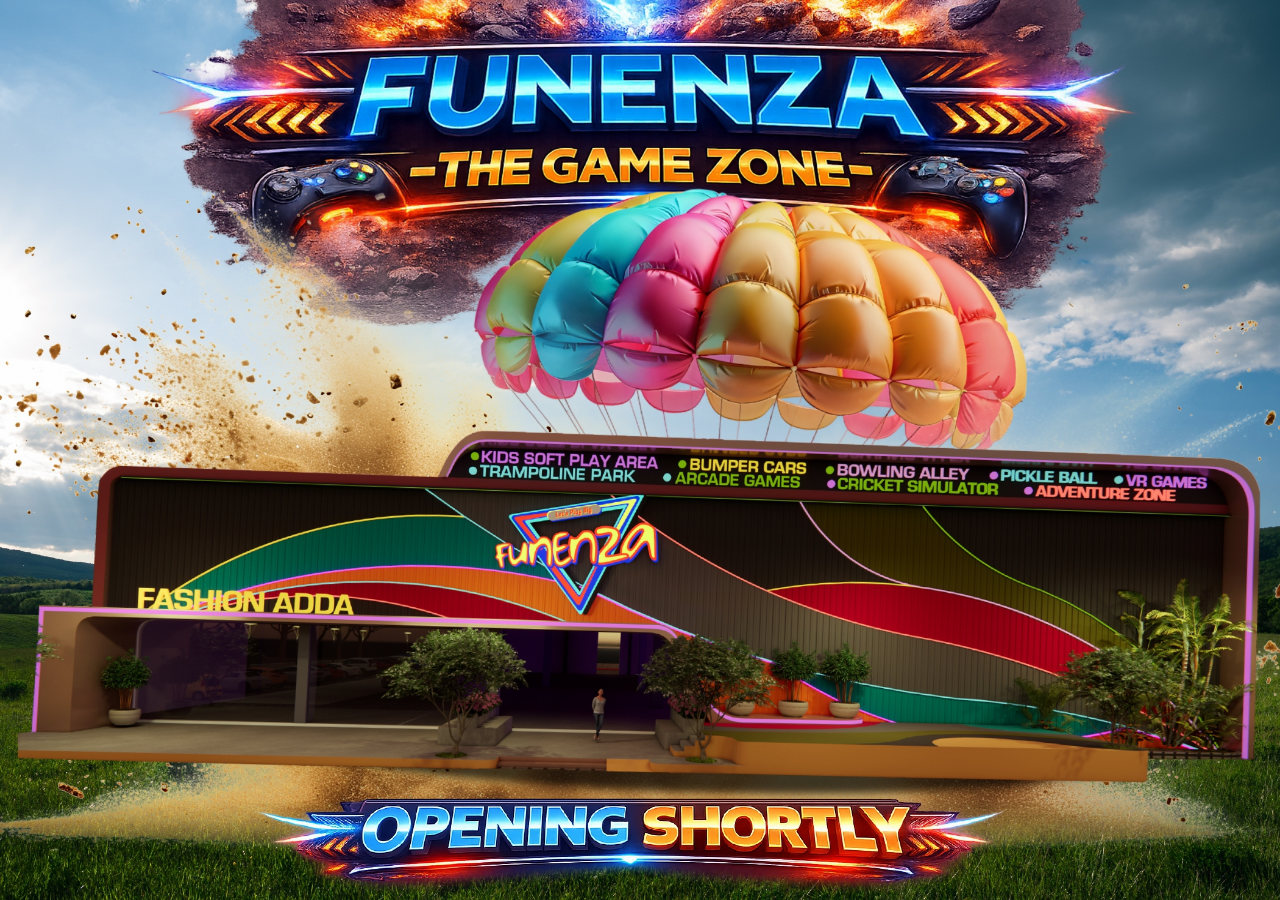
==== index.html @ 0862d9c2 "file name update" ====
<!DOCTYPE html>
<html lang="en">
<head>
    <meta charset="UTF-8">
    <title>Coming Soon</title>
    <meta name="viewport" content="width=device-width, initial-scale=1.0">

    <style>
        html, body {
            margin: 0;
            padding: 0;
            height: 100%;
            overflow: hidden; /* Prevents overflow */
        }

        img {
            width: 100vw;
            height: 100vh;
            object-fit: FILL; /* Keeps it inside and proportional */
            display: block;
        }
    </style>
</head>
<body>

    <img src="COMMING-SOON.jpeg" alt="Coming Soon">

</body>

</html>
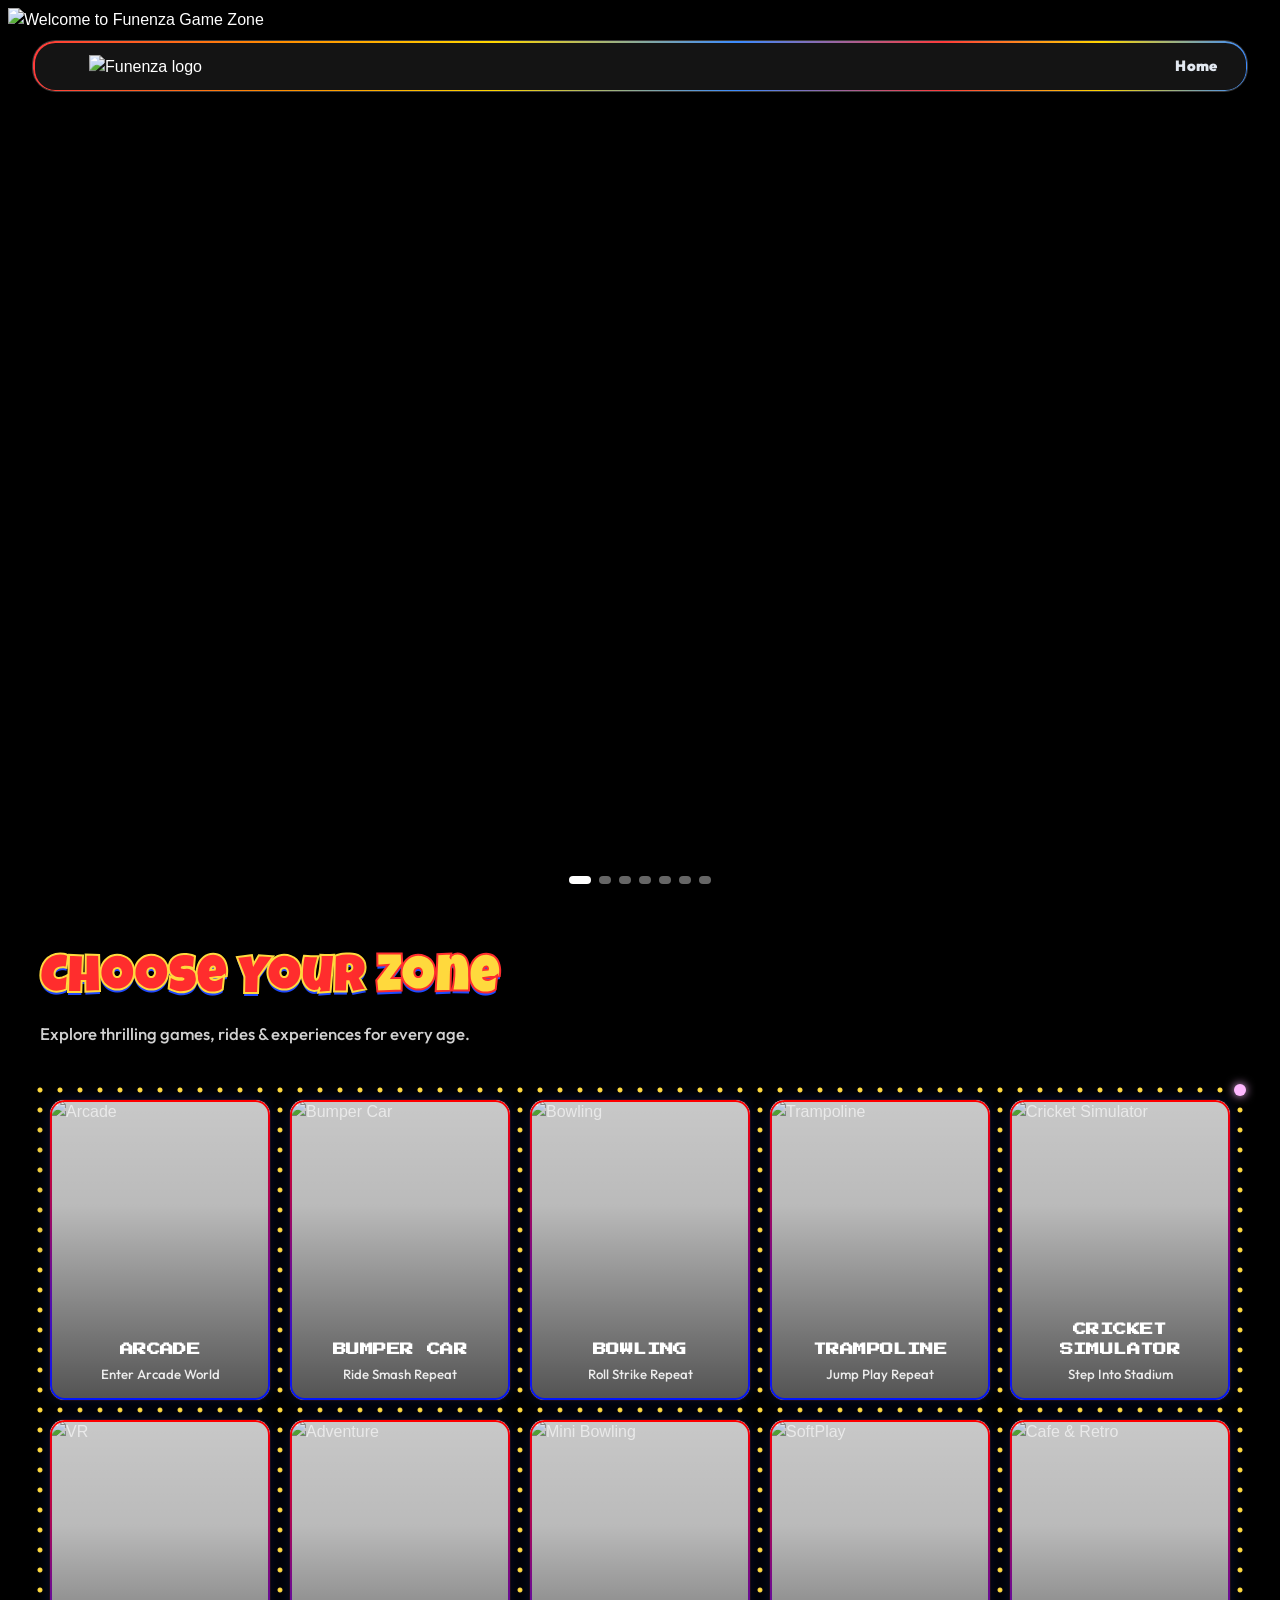
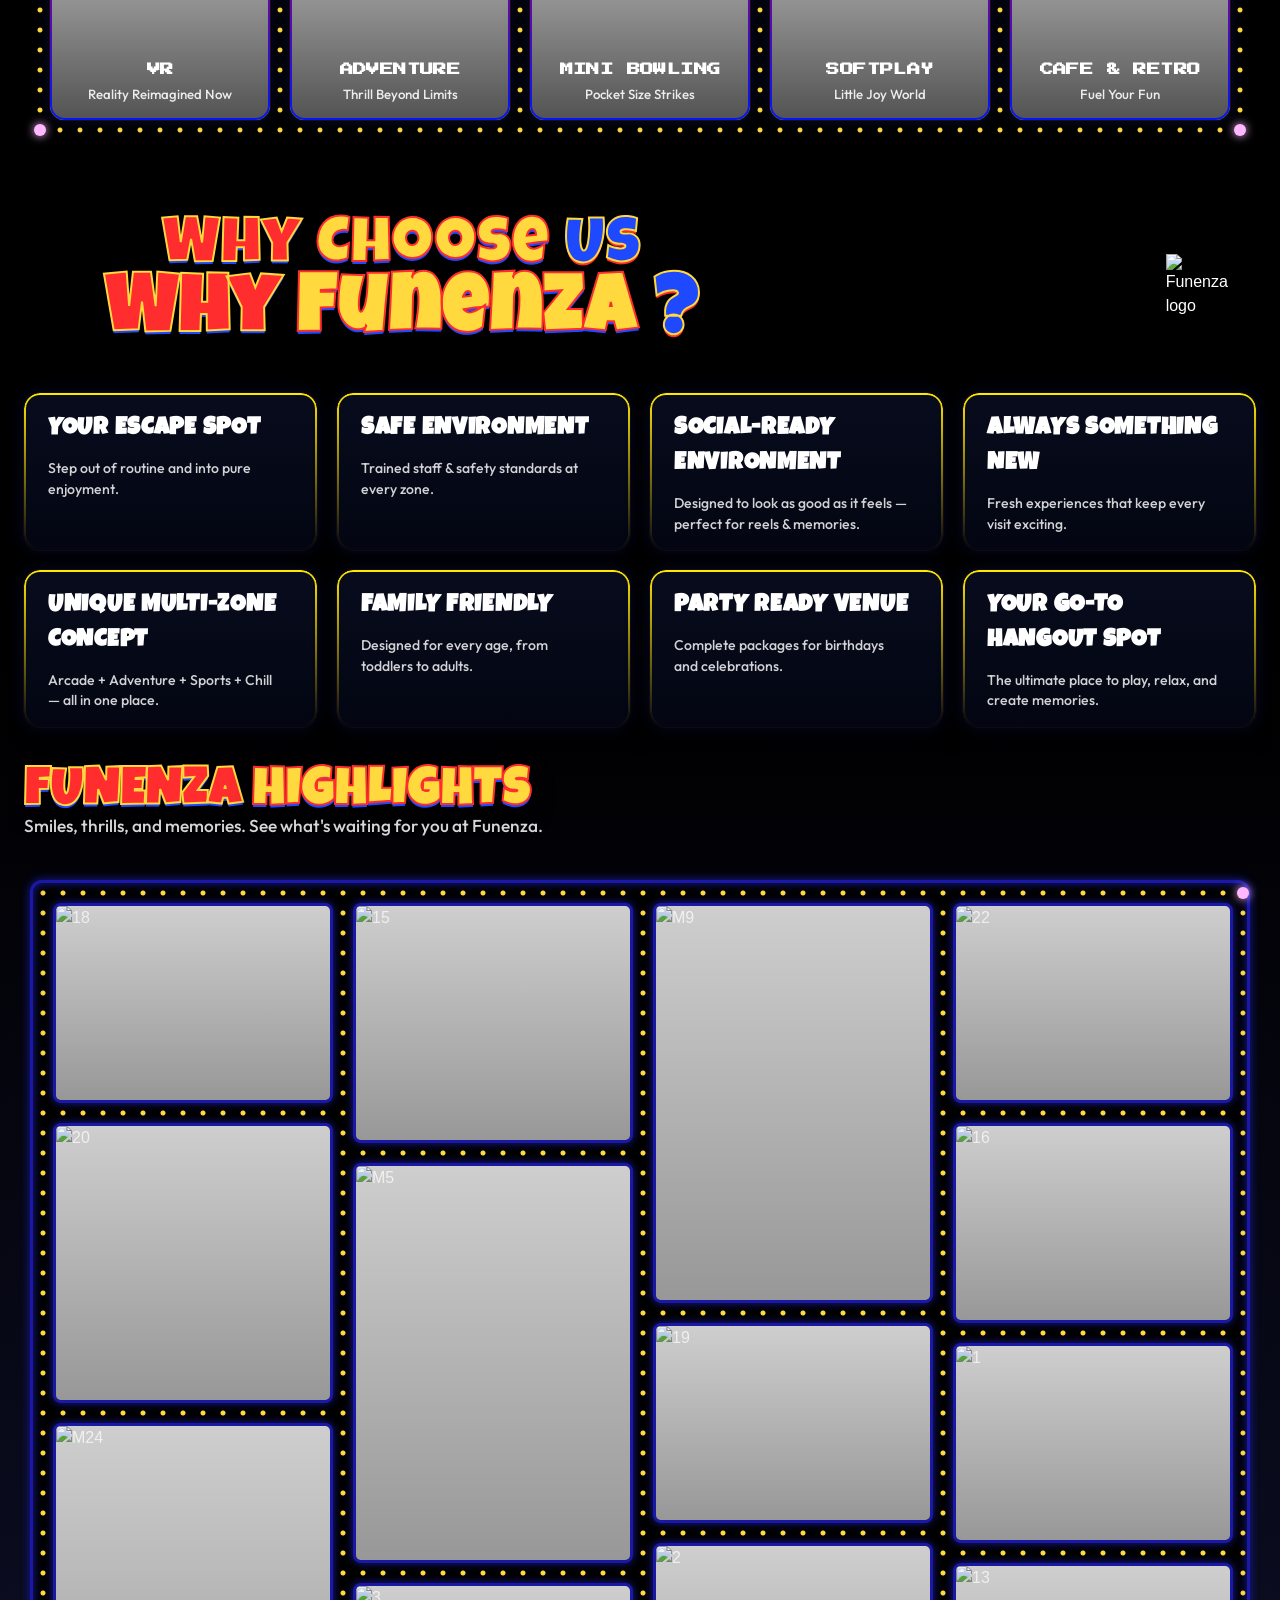
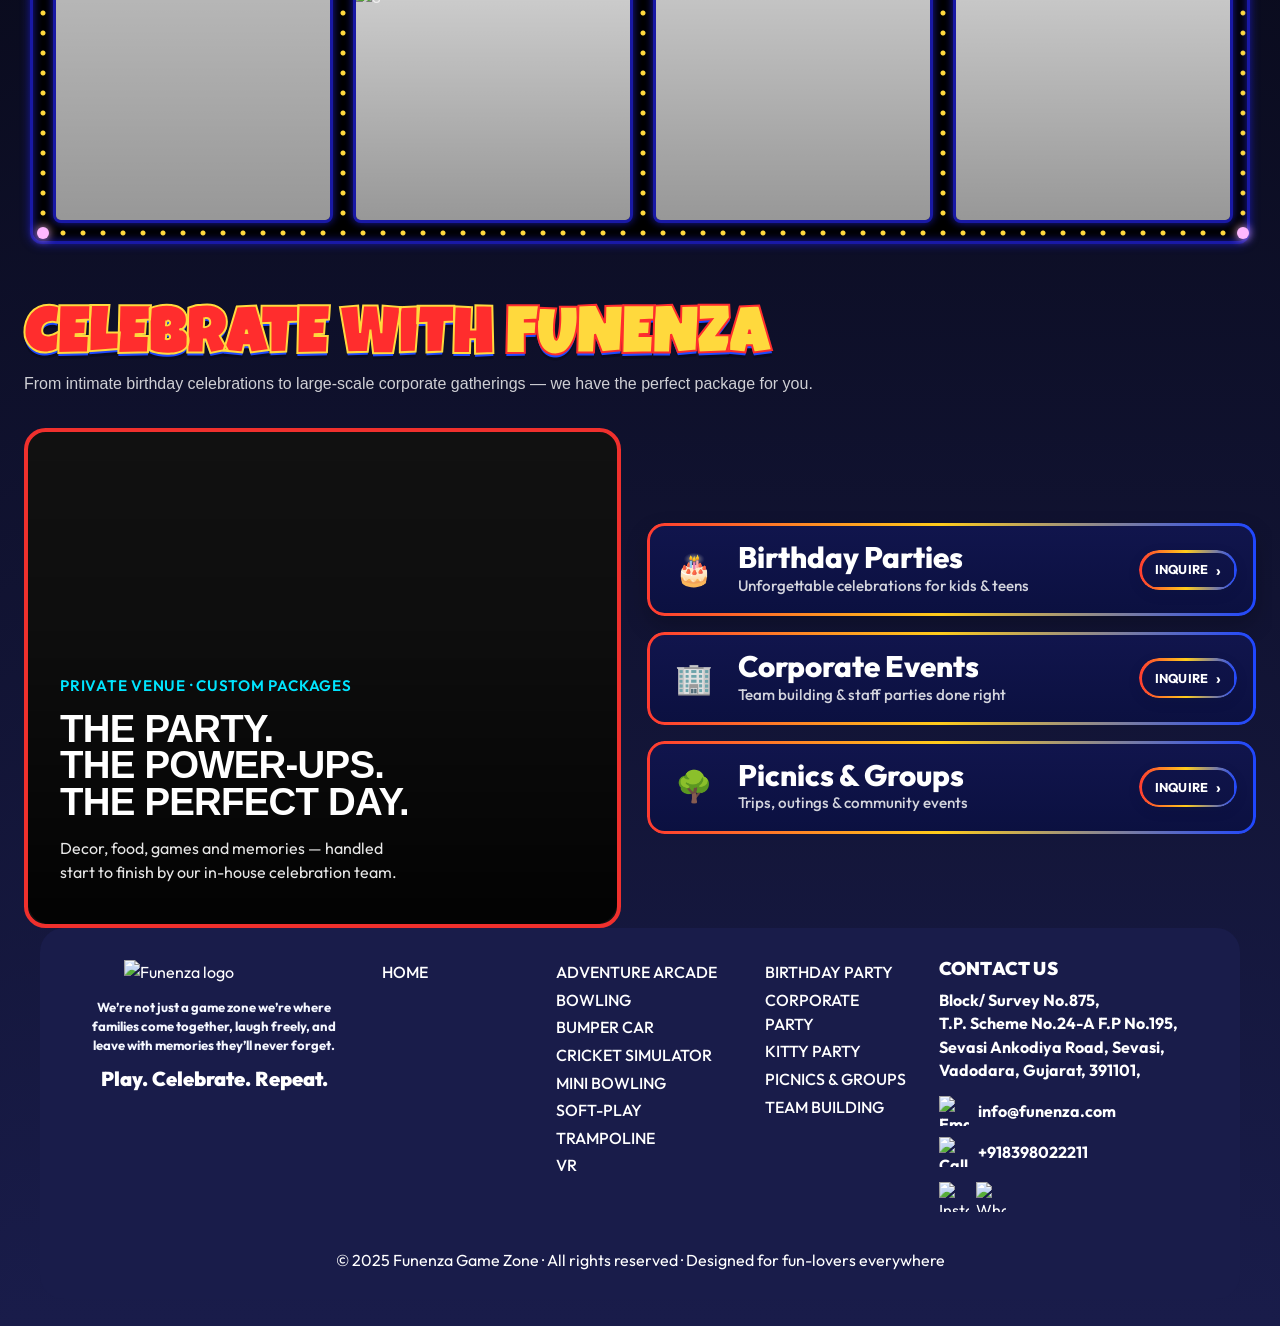
==== commit 8c4fc493: "Add files via upload" ====
--- a/index.html
+++ b/index.html
@@ -1,30 +1,317 @@
-<!DOCTYPE html>
-<html lang="en">
-<head>
-    <meta charset="UTF-8">
-    <title>Coming Soon</title>
-    <meta name="viewport" content="width=device-width, initial-scale=1.0">
-
-    <style>
-        html, body {
-            margin: 0;
-            padding: 0;
-            height: 100%;
-            overflow: hidden; /* Prevents overflow */
-        }
-
-        img {
-            width: 100vw;
-            height: 100vh;
-            object-fit: FILL; /* Keeps it inside and proportional */
-            display: block;
-        }
-    </style>
-</head>
-<body>
-
-    <img src="COMMING-SOON.jpeg" alt="Coming Soon">
-
-</body>
-
-</html>
+<!DOCTYPE html>
+<html lang="en">
+<head>
+  <meta charset="UTF-8" />
+  <meta name="viewport" content="width=device-width, initial-scale=1.0" />
+  <title>Funenza | Home</title>
+  <link rel="preconnect" href="https://fonts.googleapis.com">
+  <link rel="preconnect" href="https://fonts.gstatic.com" crossorigin>
+  <link href="https://fonts.googleapis.com/css2?family=Luckiest+Guy&family=Outfit:wght@400;500;600;700;800;900&family=Press+Start+2P&display=swap" rel="stylesheet">
+  <link rel="stylesheet" href="./css/main.css" />
+  <link rel="stylesheet" href="./css/navbar.css" />
+  <link rel="stylesheet" href="./css/footer.css" />
+  <link rel="stylesheet" href="./css/home/home-hero.css" />
+  <link rel="stylesheet" href="./css/home/home-zones.css" />
+  <link rel="stylesheet" href="./css/home/home-why.css" />
+  <link rel="stylesheet" href="./css/home/home-highlights.css" />
+  <link rel="stylesheet" href="./css/home/home-celebrate.css" />
+  <link rel="stylesheet" href="./css/pacman.css" />
+</head>
+<body class="">
+  
+  <div id="site-navbar"></div>
+  <main id="main-content">
+
+  <!-- =====================
+       SECTION 1: HERO
+       Slider: image / video
+       JS renders from home-hero.json
+  ===================== -->
+  <section class="home-hero" id="home-hero">
+    <div class="home-hero-track" id="hero-track">
+      <div class="hero-slide is-active" data-index="0">
+        <picture>
+          <source media="(max-width: 767px)" srcset="./images/hero/10.webp" />
+          
+          <img 
+            src="./images/hero/15.webp" 
+            alt="Welcome to Funenza Game Zone" 
+            loading="lazy"
+          />
+        </picture>
+      </div>
+    </div>
+    <button class="hero-arrow hero-arrow--prev" id="hero-prev" aria-label="Previous slide"></button>
+    <button class="hero-arrow hero-arrow--next" id="hero-next" aria-label="Next slide"></button>
+    <div class="hero-dots" id="hero-dots"></div>
+  </section>
+
+  <!-- =====================
+       SECTION 2: CHOOSE YOUR ZONE
+       10 zone cards
+       2 rows x 5 columns
+  ===================== -->
+<section class="home-zones" id="home-zones">
+  <div class="container">
+    <div class="section-header scroll-reveal">
+      <h2 class="section-title scroll-reveal">Choose Your <span>Zone</span></h2>
+      <p class="section-desc scroll-reveal">Explore thrilling games, rides &amp; experiences for every age.</p>
+    </div>
+    <div class="zones-grid" id="zones-grid">
+      
+      <article class="zone-card" data-slug="arcade">
+        <div class="zone-card-media">
+          <img src="./images/zones/arcade.webp" alt="Arcade" loading="lazy" />
+        </div>
+        <div class="zone-card-body">
+          <h3 class="zone-card-title">Arcade</h3>
+          <p class="zone-card-subtitle">Enter Arcade World</p>
+        </div>
+      </article>
+
+      <article class="zone-card" data-slug="bumper-car">
+        <div class="zone-card-media">
+          <img src="./images/zones/bumper-car.webp" alt="Bumper Car" />
+        </div>
+        <div class="zone-card-body">
+          <h3 class="zone-card-title">Bumper Car</h3>
+          <p class="zone-card-subtitle">Ride Smash Repeat</p>
+        </div>
+      </article>
+
+      <article class="zone-card" data-slug="bowling">
+        <div class="zone-card-media">
+          <img src="./images/zones/bowling.webp" alt="Bowling" />
+        </div>
+        <div class="zone-card-body">
+          <h3 class="zone-card-title">Bowling</h3>
+          <p class="zone-card-subtitle">Roll Strike Repeat</p>
+        </div>
+      </article>
+
+      <article class="zone-card" data-slug="trampoline">
+        <div class="zone-card-media">
+          <img src="./images/zones/trampoline.webp" alt="Trampoline" />
+        </div>
+        <div class="zone-card-body">
+          <h3 class="zone-card-title">Trampoline</h3>
+          <p class="zone-card-subtitle">Jump Play Repeat</p>
+        </div>
+      </article>
+
+      <article class="zone-card" data-slug="cricket-simulator">
+        <div class="zone-card-media">
+          <img src="./images/zones/cricket-simulator.webp" alt="Cricket Simulator" />
+        </div>
+        <div class="zone-card-body">
+          <h3 class="zone-card-title">Cricket Simulator</h3>
+          <p class="zone-card-subtitle">Step Into Stadium</p>
+        </div>
+      </article>
+
+      <article class="zone-card" data-slug="vr">
+        <div class="zone-card-media">
+          <img src="./images/zones/vr.webp" alt="VR" />
+        </div>
+        <div class="zone-card-body">
+          <h3 class="zone-card-title">VR</h3>
+          <p class="zone-card-subtitle">Reality Reimagined Now</p>
+        </div>
+      </article>
+
+      <article class="zone-card" data-slug="adventure">
+        <div class="zone-card-media">
+          <img src="./images/zones/adventure.webp" alt="Adventure" />
+        </div>
+        <div class="zone-card-body">
+          <h3 class="zone-card-title">Adventure</h3>
+          <p class="zone-card-subtitle">Thrill Beyond Limits</p>
+        </div>
+      </article>
+
+      <article class="zone-card" data-slug="mini-bowling">
+        <div class="zone-card-media">
+          <img src="./images/zones/mini-bowling.webp" alt="Mini Bowling" />
+        </div>
+        <div class="zone-card-body">
+          <h3 class="zone-card-title">Mini Bowling</h3>
+          <p class="zone-card-subtitle">Pocket Size Strikes</p>
+        </div>
+      </article>
+
+      <article class="zone-card" data-slug="soft-play">
+        <div class="zone-card-media">
+          <img src="./images/zones/soft-play.webp" alt="SoftPlay" />
+        </div>
+        <div class="zone-card-body">
+          <h3 class="zone-card-title">SoftPlay</h3>
+          <p class="zone-card-subtitle">Little Joy World</p>
+        </div>
+      </article>
+
+      <article class="zone-card" data-slug="cafe-retro">
+        <div class="zone-card-media">
+          <img src="./images/zones/cafe-retro.webp" alt="Cafe & Retro" />
+        </div>
+        <div class="zone-card-body">
+          <h3 class="zone-card-title">Cafe & Retro</h3>
+          <p class="zone-card-subtitle">Fuel Your Fun</p>
+        </div>
+      </article>
+
+    </div>
+  </div>
+</section>
+  <!-- =====================
+       SECTION 3: WHY FUNENZA
+       Top row:
+       - Left: section text
+       - Right: Funenza logo image
+       Bottom:
+       - 8 text feature cards
+     ===================== -->
+  <section class="home-why" id="home-why">
+    <div class="container">
+
+      <!-- Section header: text block + logo -->
+      <div class="section-header">
+        
+        <!-- Left: small kicker + main heading -->
+      <div class="why-header-text">
+        <p class="section-kicker">
+          <span class="text-style-red">Why</span>
+          <span class="text-style-yellow">Choose</span>
+          <span class="text-style-blue">Us</span>
+        </p>
+
+        <h2 class="section-title">
+          <span class="text-style-red">Why</span>
+          <span class="text-style-yellow">Funenza</span>
+          <span class="text-style-blue">?</span>
+        </h2>
+      </div>
+
+        <!-- Right: section logo image -->
+        <div class="why-header-logo">
+          <img src="./images/logo.png" alt="Funenza logo" />
+        </div>
+      </div>
+
+      <!-- Feature card grid: 2 rows x 4 columns -->
+      <div class="why-grid">
+
+        <!-- Card 1 -->
+        <article class="why-card">
+          <h3 class="why-card-title">Your Escape Spot</h3>
+          <p class="why-card-text">Step out of routine and into pure enjoyment.</p>
+        </article>
+
+        <!-- Card 2 -->
+        <article class="why-card">
+          <h3 class="why-card-title">Safe Environment</h3>
+          <p class="why-card-text">Trained staff &amp; safety standards at every zone.</p>
+        </article>
+
+        <!-- Card 3 -->
+        <article class="why-card">
+          <h3 class="why-card-title">Social-Ready Environment</h3>
+          <p class="why-card-text">Designed to look as good as it feels — perfect for reels &amp; memories.</p>
+        </article>
+
+        <!-- Card 4 -->
+        <article class="why-card">
+          <h3 class="why-card-title">Always Something New</h3>
+          <p class="why-card-text">Fresh experiences that keep every visit exciting.</p>
+        </article>
+
+        <!-- Card 5 -->
+        <article class="why-card">
+          <h3 class="why-card-title">Unique Multi-Zone Concept</h3>
+          <p class="why-card-text">Arcade + Adventure + Sports + Chill — all in one place.</p>
+        </article>
+
+        <!-- Card 6 -->
+        <article class="why-card">
+          <h3 class="why-card-title">Family Friendly</h3>
+          <p class="why-card-text">Designed for every age, from toddlers to adults.</p>
+        </article>
+
+        <!-- Card 7 -->
+        <article class="why-card">
+          <h3 class="why-card-title">Party Ready Venue</h3>
+          <p class="why-card-text">Complete packages for birthdays and celebrations.</p>
+        </article>
+
+        <!-- Card 8 -->
+        <article class="why-card">
+          <h3 class="why-card-title">Your Go-To Hangout Spot</h3>
+          <p class="why-card-text">The ultimate place to play, relax, and create memories.</p>
+        </article>
+
+      </div>
+    </div>
+  </section>
+  <!-- =====================
+       SECTION 4: FUNENZA HIGHLIGHTS
+       11 photo blocks
+       Masonry / Bento grid
+  ===================== -->
+   <section class="home-highlights" id="home-highlights">
+    <div class="container">
+
+      <!-- Section heading -->
+      <div class="section-header">
+        <h2 class="section-title">  
+          FUNENZA <span>HIGHLIGHTS</span>
+        </h2>
+        <p class="section-desc">
+          Smiles, thrills, and memories. See what's waiting for you at Funenza.
+        </p>
+      </div>
+      <div class="highlights-grid" id="highlights-grid">
+        <!-- 11 photo blocks go here -->
+      </div>
+      </div>
+      </section>
+
+    <!-- =====================
+    SECTION 5: CELEBRATE WITH FUNENZA
+    HTML keeps only heading + desc
+    Cards and forms will be injected by JS
+    ===================== -->
+    <section class="home-celebrate" id="home-celebrate">
+    <div class="container">
+      <div class="celebrate-shell">
+        <div class="celebrate-intro">
+          <div class="section-header">
+            <h2 class="section-title celebrate-title">
+              CELEBRATE WITH <span>FUNENZA</span>
+            </h2>
+            <p class="section-desc">
+              From intimate birthday celebrations to large-scale corporate gatherings — we have the perfect package for you.
+            </p>
+          </div>
+        </div>
+
+        <div class="celebrate-main">
+          <div id="celebrate-feature-card"></div>
+          <div id="celebrate-inquiry-list"></div>
+        </div>
+
+        <div id="celebrate-form-mount"></div>
+      </div>
+    </div>
+    </section>
+
+    <div id="pacman-layer">
+      <canvas id="pacman-canvas"></canvas>
+      </div>
+      </main>
+      <div id="site-footer"></div>
+      <div id="site-popup"></div>
+      <script src="./js/navbar.js" type="module"></script>
+      <script src="./js/main.js"></script>
+      <script src="./js/popup.js" defer></script>
+      <script src="./js/home/home.js" type="module"></script>
+    </body>
+</html>
--- a/css/main.css
+++ b/css/main.css
@@ -0,0 +1,158 @@
+/* =========================
+   FUNENZA MAIN CSS
+   Global reset + base styles
+========================= */
+/* { outline: 1px solid red !important; }
+*/
+:root {
+  --bg-main: linear-gradient(180deg, #000000 50%, #191C4A 100%);
+  --bg-surface: #0d143f;
+  --text-main: #ffffff;
+  --text-soft: rgba(255, 255, 255, 0.8);
+  --text-faint: rgba(255, 255, 255, 0.64);
+  --line-soft: rgba(255, 255, 255, 0.08);
+
+  --accent-cyan: #00e5ff;
+  --button-base: #e2e8f0;
+  --button-text: #0f172a;
+
+  --radius-sm: 0.75rem;
+  --radius-md: 1rem;
+  --radius-lg: 1.5rem;
+
+  --container-width: 1280px;
+  --container-pad: 1rem;
+
+  --shadow-soft: 0 10px 30px rgba(0, 0, 0, 0.18);
+}
+
+/* =========================
+   RESET
+========================= */
+
+*,
+*::before,
+*::after {
+  box-sizing: border-box;
+}
+
+html,
+body {
+  background: var(--bg-main);
+  color: var(--text-main);
+  font-family: Arial, Helvetica, sans-serif;
+  line-height: 1.5;
+  overflow-x: hidden;
+  min-height: 100vh;
+  display: flex;
+  flex-direction: column;
+}
+
+html {
+  scroll-behavior: smooth;
+}
+
+body {
+  background: var(--bg-main);
+  color: var(--text-main);
+  font-family: Arial, Helvetica, sans-serif;
+  line-height: 1.5;
+  overflow-x: hidden;
+}
+
+/* =========================
+   BASE ELEMENTS
+========================= */
+
+img,
+picture,
+video,
+canvas,
+svg {
+  display: block;
+  max-width: 100%;
+}
+
+a {
+  color: inherit;
+}
+
+button,
+input,
+textarea,
+select {
+  font: inherit;
+}
+
+button {
+  cursor: pointer;
+  border: none;
+}
+
+
+/* =========================
+   TYPOGRAPHY
+========================= */
+
+h1,
+h2,
+h3,
+h4,
+h5,
+h6,
+p {
+  margin: 0;
+}
+
+h1 {
+  font-size: clamp(2rem, 4vw, 4rem);
+  line-height: 1.05;
+}
+
+p {
+  color: var(--text-soft);
+}
+
+/* =========================
+   GLOBAL BUTTON STYLE
+========================= */
+
+button,
+.button,
+.btn {
+  background: var(--button-base);
+  color: var(--button-text);
+  border: 1px solid #cbd5e1;
+  border-radius: 0.75rem;
+  box-shadow: 0 4px 14px rgba(15, 23, 42, 0.08);
+  transition:
+    background 0.25s ease,
+    color 0.25s ease,
+    border-color 0.25s ease,
+    box-shadow 0.25s ease,
+    transform 0.25s ease;
+}
+
+button:hover,
+.button:hover,
+.btn:hover,
+button:focus-visible,
+.button:focus-visible,
+.btn:focus-visible {
+  background: var(--accent-cyan);
+  color: #001018;
+  border-color: var(--accent-cyan);
+  box-shadow:
+    0 0 14px rgba(0, 229, 255, 0.35),
+    0 8px 18px rgba(0, 0, 0, 0.18);
+  transform: translateY(-1px);
+}
+
+/* =========================
+   ACCESSIBILITY
+========================= */
+
+:focus-visible {
+  outline: 2px solid var(--accent-cyan);
+  outline-offset: 3px;
+}
--- a/css/navbar.css
+++ b/css/navbar.css
@@ -0,0 +1,471 @@
+/* =========================================================
+   NAVBAR CSS
+   Structure:
+   1. Base / Shared
+   2. Desktop Default
+   3. Tablet Overrides
+   4. Mobile Overrides
+
+   Developer note:
+   - Keep shared component styles in Base
+   - Keep desktop as the default visual system
+   - Use tablet/mobile only for overrides
+   - When editing a component, first check Base,
+     then check the specific breakpoint override
+   ========================================================= */
+
+
+/* =========================================================
+   1. BASE / SHARED
+   These styles are reused across all viewport sizes.
+   Update here first if the change should affect every device.
+   ========================================================= */
+
+.navbar-links li:has(a[data-status="draft"]),
+.mobile-nav-links li:has(a[data-status="draft"]) {
+  display: none;
+}
+
+/* Main header wrapper */
+.site-header {
+  position: fixed;
+  top: 2.5rem;
+  left: 50%;
+  z-index: 1000;
+  width: min(95%, 1550px);
+  transform: translateX(-50%);
+  transition:
+    transform 0.32s cubic-bezier(0.16, 1, 0.3, 1),
+    opacity 0.24s ease,
+    top 0.24s ease;
+  will-change: transform, opacity;
+}
+
+/* Header visible state */
+.site-header.is-floating {
+  opacity: 1;
+  transform: translateX(-50%) translateY(0);
+}
+
+/* Header hidden while scrolling down */
+.site-header.is-hidden-on-scroll {
+  opacity: 0;
+  transform: translateX(-50%) translateY(-140%);
+  pointer-events: none;
+}
+
+/* Stronger glass effect after page scroll */
+.site-header.is-scrolled .navbar-shell {
+  box-shadow:
+    0 14px 40px rgba(0, 0, 0, 0.3),
+    inset 0 1px 0 rgba(255, 255, 255, 0.12);
+}
+
+/* Main navbar container */
+.navbar-shell {
+  position: relative;
+  min-height: 52px;
+  display: flex;
+  align-items: center;
+  justify-content: flex-end;
+  gap: 1rem;
+  padding: 0.35rem 1rem 0.35rem 8rem;
+  border: 1px solid rgba(255, 255, 255, 0.16);
+  border-radius: 24px;
+  background: rgba(255, 255, 255, 0.08);
+  box-shadow:
+    0 8px 32px rgba(0, 0, 0, 0.22),
+    inset 0 1px 0 rgba(255, 255, 255, 0.1);
+  backdrop-filter: blur(18px) saturate(150%);
+  -webkit-backdrop-filter: blur(18px) saturate(150%);
+  overflow: visible;
+}
+/* Gradient outline border */
+.navbar-shell::before {
+  content: "";
+  position: absolute;
+  inset: 0;
+  padding: 1.5px;
+  border-radius: 22px;
+  background: linear-gradient(
+    90deg,
+    #ff3b3b 0%,
+    #ff8c00 20%,
+    #ffd700 38%,
+    #3b8bff 58%,
+    #ff3b3b 75%,
+    #ffd700 88%,
+    #3b8bff 100%
+  );
+  -webkit-mask:
+    linear-gradient(#fff 0 0) content-box,
+    linear-gradient(#fff 0 0);
+  -webkit-mask-composite: xor;
+  mask-composite: exclude;
+  pointer-events: none;
+}
+
+/* Shared logo link behavior */
+.navbar-logo-link,
+.mobile-logo-link {
+  display: inline-flex;
+  align-items: center;
+  text-decoration: none;
+}
+
+/* Desktop logo positioning */
+.navbar-logo-link {
+  position: absolute;
+  top: 55%;
+  left: 3.5rem;
+  z-index: 5;
+  transform: translateY(-58%);
+}
+
+/* Shared logo image */
+.navbar-logo,
+.mobile-logo {
+  height: auto;
+  display: block;
+}
+
+/* Desktop logo size */
+.navbar-logo {
+  width: 140px;
+  transition: transform 0.3s ease, filter 0.3s ease;
+}
+
+/* Mobile logo size */
+.mobile-logo {
+  width: 110px;
+}
+
+/* Logo hover effect */
+.navbar-logo-link:hover .navbar-logo,
+.navbar-logo-link:focus-visible .navbar-logo {
+  transform: scale(1.04);
+}
+
+/* Desktop nav container hidden by default, enabled in desktop section */
+.navbar-desktop {
+  display: none;
+  margin-left: auto;
+}
+
+/* Shared nav list reset */
+.navbar-links,
+.mobile-nav-links {
+  list-style: none;
+  margin: 0;
+  padding: 0;
+}
+
+/* Desktop nav list */
+.navbar-links {
+  display: flex;
+  align-items: center;
+  gap: 1.25rem;
+}
+
+/* Desktop nav links */
+.navbar-links a {
+  position: relative;
+  display: inline-block;
+  padding: 0.3rem 0.35rem;
+  color: #e2e8f0;
+  font-family: "Outfit", sans-serif;
+  font-size: 0.92rem;
+  font-weight: 900;
+  letter-spacing: 0.02em;
+  text-decoration: none;
+  white-space: nowrap;
+  transition: transform 0.25s ease, color 0.25s ease;
+}
+
+/* Desktop underline animation */
+.navbar-links a::after {
+  display: none;
+}
+
+/* Desktop link hover */
+.navbar-links a:hover,
+.navbar-links a:focus-visible {
+  color: #00e5ff;
+  transform: scale(1.08);
+}
+
+/* Hamburger button */
+.navbar-toggle {
+  display: inline-flex;
+  width: 42px;
+  height: 42px;
+  flex-direction: column;
+  align-items: center;
+  justify-content: center;
+  gap: 6px;
+  border: 1px solid rgba(226, 232, 240, 0.55);
+  border-radius: 0.75rem;
+  background: rgba(226, 232, 240, 0.08);
+  box-shadow:
+    0 0 8px rgba(226, 232, 240, 0.18),
+    inset 0 0 8px rgba(226, 232, 240, 0.08);
+  cursor: pointer;
+  transition:
+    transform 0.25s ease,
+    box-shadow 0.25s ease,
+    background 0.25s ease,
+    border-color 0.25s ease;
+}
+
+/* Hamburger lines */
+.navbar-toggle span {
+  display: block;
+  height: 2px;
+  border-radius: 999px;
+  background: #e2e8f0;
+  box-shadow: 0 0 6px rgba(226, 232, 240, 0.35);
+}
+
+.navbar-toggle span:nth-child(1),
+.navbar-toggle span:nth-child(3) {
+  width: 22px;
+}
+
+.navbar-toggle span:nth-child(2) {
+  width: 16px;
+}
+
+/* Hamburger hover */
+.navbar-toggle:hover,
+.navbar-toggle:focus-visible {
+  background: rgba(0, 229, 255, 0.14);
+  border-color: rgba(0, 229, 255, 0.55);
+  box-shadow:
+    0 0 14px rgba(0, 229, 255, 0.55),
+    inset 0 0 10px rgba(0, 229, 255, 0.22);
+  transform: translateY(-1px);
+}
+
+/* Mobile nav list layout */
+.mobile-nav-links {
+  display: flex;
+  flex-direction: column;
+  gap: 0.8rem;
+}
+
+/* Mobile nav links */
+.mobile-nav-links a {
+  display: flex;
+  align-items: center;
+  padding: 0.95rem 1rem;
+  border: 1px solid rgba(255, 255, 255, 0.07);
+  border-radius: 0.9rem;
+  background: rgba(255, 255, 255, 0.03);
+  color: rgba(255, 255, 255, 0.88);
+  font-size: 0.95rem;
+  font-weight: 900;
+  text-decoration: none;
+}
+
+/* Mobile backdrop */
+.mobile-backdrop {
+  position: fixed;
+  top: 0;
+  left: 0;
+  right: 0;
+  bottom: 0;
+  background: rgba(0, 0, 0, 0.5);
+  z-index: 999;
+  opacity: 0;
+  pointer-events: none;
+  transition: opacity 0.3s ease;
+}
+
+.mobile-backdrop:not([hidden]) {
+  opacity: 1;
+  pointer-events: auto;
+}
+
+/* Mobile drawer menu */
+.mobile-drawer {
+  position: fixed;
+  top: 0;
+  right: 0;
+  bottom: 0;
+  width: 80%;
+  max-width: 300px;
+  z-index: 1001;
+  background: linear-gradient(135deg, rgba(20, 20, 30, 0.95) 0%, rgba(40, 40, 60, 0.95) 100%);
+  border-left: 1px solid rgba(255, 255, 255, 0.1);
+  backdrop-filter: blur(10px);
+  -webkit-backdrop-filter: blur(10px);
+  transform: translateX(100%);
+  transition: transform 0.3s ease;
+  overflow-y: auto;
+  padding: 1rem 0;
+}
+
+.mobile-drawer.is-open {
+  transform: translateX(0);
+}
+
+/* Mobile drawer hidden state */
+.mobile-drawer[hidden] {
+  display: none;
+}
+
+/* Mobile close button */
+.mobile-close {
+  position: absolute;
+  top: 1rem;
+  right: 1rem;
+  width: 36px;
+  height: 36px;
+  border: none;
+  background: rgba(226, 232, 240, 0.1);
+  color: rgba(226, 232, 240, 0.9);
+  font-size: 1.8rem;
+  cursor: pointer;
+  border-radius: 0.5rem;
+  display: flex;
+  align-items: center;
+  justify-content: center;
+  transition: background 0.25s ease, color 0.25s ease;
+  z-index: 10;
+  line-height: 1;
+}
+
+.mobile-close:hover,
+.mobile-close:focus-visible {
+  background: rgba(0, 229, 255, 0.2);
+  color: #00e5ff;
+}
+
+/* =========================================================
+   2. DESKTOP DEFAULT
+   Desktop-first visual behavior starts here.
+   Large screens get full navigation and hide drawer controls.
+   ========================================================= */
+
+@media (min-width: 992px) {
+  .navbar-desktop {
+    display: block;
+  }
+
+  .navbar-toggle {
+    display: none;
+  }
+
+  .navbar-logo {
+    width: 140px;
+  }
+
+  .navbar-shell {
+    padding-inline: 1.5rem;
+  }
+}
+
+
+/* =========================================================
+   3. TABLET
+   Use this zone for medium-width adjustments only.
+   Keep tablet close to desktop unless layout starts breaking.
+   Recommended range: 768px to 991.98px
+   ========================================================= */
+
+@media (min-width: 768px) and (max-width: 991.98px) {
+  .site-header {
+    top: 1.5rem;
+    width: min(94%, 900px);
+  }
+
+  .navbar-shell {
+    min-height: 52px;
+    padding: 0.4rem 1rem 0.4rem 9rem;
+  }
+
+  .navbar-logo-link {
+    left: 2rem;
+  }
+
+  .navbar-logo {
+    width: 120px;
+  }
+
+}
+
+
+/* =========================================================
+   4. MOBILE
+   Keep only essential controls visible.
+   Prioritize touch spacing and clean drawer behavior.
+   Recommended range: below 768px
+   ========================================================= */
+
+@media (max-width: 767.98px) {
+  .site-header {
+    top: 1rem;
+    width: calc(100% - 1rem);
+  }
+
+  .navbar-shell {
+    min-height: 42px;
+    padding: 0.3rem 0.8rem 0.3rem 5.8rem;
+    border: none; 
+    background:none;
+    box-shadow: none; 
+  }
+
+  .navbar-shell::before {
+    display: none;
+  }
+  .navbar-logo-link {
+    left: 1rem;
+    top: 50%;
+    transform: translateY(-50%);
+  }
+  
+  .mobile-drawer[hidden] {
+    display: none;
+  }
+
+  .mobile-drawer:not([hidden]) {
+    display: block;
+  }
+  
+  .navbar-logo {
+    width: 84px;
+  }
+
+  .navbar-toggle {
+    width: 36px;
+    height: 36px;
+    gap: 5px;
+    border-radius: 0.65rem;
+  }
+
+  .navbar-toggle span:nth-child(1),
+  .navbar-toggle span:nth-child(3) {
+    width: 18px;
+    height: 2px;
+  }
+
+  .navbar-toggle span:nth-child(2) {
+    width: 13px;
+    height: 2px;
+  }
+
+  .mobile-nav-links {
+    padding: 1rem;
+    padding-top: 3.5rem;
+  }
+
+  .mobile-nav-links a {
+    padding: 0.9rem 0.9rem;
+    font-size: 0.92rem;
+  }
+
+  .mobile-logo {
+    width: 96px;
+  }
+}
--- a/css/footer.css
+++ b/css/footer.css
@@ -0,0 +1,223 @@
+/* =========================================================
+   FOOTER
+   Global footer for all pages
+   ========================================================= */
+
+.site-footer {
+  padding: 0rem 2rem 1.2rem;
+  background: transparent;
+  color: #ffffff;
+  font-family: "Outfit", sans-serif;
+  margin-top: auto;
+}
+
+.footer-frame {
+  width: min(100%, 1550px);
+  margin: 0 auto;
+  padding: 2rem 2.75rem 1.8rem;
+  background: #191C4A ;
+  border: none;
+  box-shadow: none;
+  border-radius: 1.5rem;
+}
+
+.footer-grid {
+  display: grid;
+  grid-template-columns: 1.5fr 0.8fr 1fr 0.8fr 1.45fr;
+  gap: 2rem;
+  align-items: start;
+}
+
+.footer-links  li[data-status="draft"] {
+  display: none;
+}
+
+.footer-brand,
+.footer-links,
+.footer-contact {
+  background: transparent;
+  box-shadow: none;
+  border-radius: 0;
+  padding: 0;
+}
+
+.footer-brand {
+  max-width: 260px;
+  text-align: left;
+}
+
+.footer-logo-link {
+  display: block;
+  align-items: center;
+  text-decoration: none;
+  margin-bottom: 0.85rem;
+}
+
+.footer-logo {
+  width: 180px;
+  max-width: 100%;
+  height: auto;
+  display: block;
+  margin-left: auto;  /* Centers the block element */
+  margin-right: auto; /* Centers the block element */
+}
+
+.footer-brand-text {
+  margin: 0 0 0.75rem;
+  color: #f4f7ff;
+  font-size: 0.82rem;
+  font-weight: 700;
+  line-height: 1.45;
+  text-align: center;
+}
+
+.footer-brand-tagline {
+  margin: 0;
+  color: #ffffff;
+  gap:.25rem;
+  font-size: 1.25rem;
+  font-weight: 900;
+  line-height: 1.2;
+  text-align: center;
+}
+
+.footer-links ul {
+  margin: 0;
+  padding: 0;
+  list-style: none;
+}
+
+.footer-links li + li {
+  margin-top: 0.22rem;
+}
+
+.footer-links a {
+  color: #ffffff;
+  font-size: 1rem;
+  font-weight: 500;
+  line-height: 1.18;
+  text-decoration: none;
+  text-transform: uppercase;
+  transition: color 0.2s ease, transform 0.2s ease;
+}
+
+.footer-links a:hover,
+.footer-links a:focus-visible {
+  color: #00e5ff;
+  transform: scale(1.04);
+}
+
+.footer-contact {
+  max-width: 300px;
+  text-align: left;
+
+}
+
+.footer-contact h2 {
+  margin: 0 0 0.65rem;
+  color: #ffffff;
+  font-size: 1.15rem;
+  font-weight: 900;
+  line-height: 1;
+  letter-spacing: 0.01em;
+}
+
+.footer-contact address {
+  margin: 0 0 0.85rem;
+  color: #ffffff;
+  font-style: normal;
+  font-size: 1rem;
+  font-weight: 700;
+  line-height: 1.45;
+}
+
+.footer-contact-link {
+  display: inline-flex;
+  align-items: center;
+  gap: 0.55rem;
+  margin-bottom: 0.7rem;
+  color: #ffffff;
+  text-decoration: none;
+  font-size: 1rem;
+  font-weight: 700;
+  transition: color 0.2s ease, transform 0.2s ease;
+}
+
+.footer-contact-link:hover,
+.footer-contact-link:focus-visible {
+  color: #00e5ff;
+  transform: translateX(2px);
+}
+
+.footer-contact-link img {
+  width: 30px;
+  height: 30px;
+  object-fit: contain;
+  display: block;
+}
+
+.footer-socials {
+  display: flex;
+  align-items: center;
+  gap: 0.45rem;
+  margin-top: 0.25rem;
+  flex-wrap: wrap;
+}
+
+.footer-socials a {
+  display: inline-flex;
+  align-items: center;
+  justify-content: center;
+  text-decoration: none;
+  transition: transform 0.2s ease;
+}
+
+.footer-socials a[data-status="draft"] {
+  display: none;
+}
+.footer-socials img {
+  width: 30px;
+  height: 30px;
+  gap: 1rem;
+  object-fit: contain;
+  display: block;
+}
+
+.footer-bottom {
+  margin-top: 2.4rem;
+  text-align: center;
+}
+
+.footer-bottom p {
+  margin: 0;
+  color: #ffffff;
+  font-size: 1rem;
+  font-weight: 400;
+  line-height: 1.25;
+}
+
+@media (max-width: 1200px) {
+  .footer-grid {
+    grid-template-columns: 1.2fr 0.9fr 1fr;
+  }
+  .footer-contact {
+    grid-column: 1 / -1;
+    max-width: 100%;
+  }
+}
+
+@media (max-width: 820px) {
+  .site-footer {
+    padding: 2rem 1rem 1rem;
+  }
+  .footer-frame {
+    padding: 2rem 1.2rem 1.4rem;
+  }
+  .footer-grid {
+    grid-template-columns: 1fr;
+    gap: 1.1rem;
+  }
+  .footer-logo {
+    width: 150px;
+  }
+}
--- a/css/home/home-hero.css
+++ b/css/home/home-hero.css
@@ -0,0 +1,196 @@
+/* =========================================================
+   HOME HERO
+   Full-screen slider for home.html
+
+   Includes:
+   - Hero wrapper
+   - Slide track
+   - Slides
+   - Overlay
+   - Content
+   - Arrow controls
+   - Dot navigation
+   - Hero-specific responsive rules
+   ========================================================= */
+
+/* =========================================================
+   1. HERO WRAPPER
+   Main full-screen hero section
+   ========================================================= */
+
+.home-hero {
+  position: relative;
+  width: 100%;
+  height: 100svh;
+  min-height: 480px;
+  overflow: hidden;
+  background: #000;
+}
+
+
+/* =========================================================
+   2. SLIDE TRACK
+   JS injects all hero slides into this layer
+   ========================================================= */
+
+.home-hero-track {
+  position: absolute;
+  inset: 0;
+  width: 100%;
+  height: 100%;
+}
+
+
+/* =========================================================
+   3. SLIDES
+   Each slide is stacked on top of each other
+   Only the active slide is visible
+   ========================================================= */
+.hero-slide {
+  position: absolute;
+  inset: 0;
+  width: 100%;
+  height: 100%;
+  opacity: 0;
+  pointer-events: none;
+  user-select: none; /* Prevents users from accidentally highlighting or dragging the image */
+  transition: opacity 0.9s ease;
+}
+.hero-slide.is-active {
+  opacity: 1;
+  pointer-events: auto;
+}
+
+
+/* =========================================================
+   4. SLIDE MEDIA
+   Supports both image and video backgrounds
+   ========================================================= */
+
+.hero-slide img {
+  position: absolute;
+  inset: 0;
+  width: 100%;
+  height: 100%;
+  object-fit: cover;
+  object-position: center;
+  backface-visibility: hidden; /* Forces hardware acceleration for stutter-free cross-fading */
+  transform: translateZ(0);     /* Keeps rendering smooth on iOS safari mobile */
+}
+.hero-slide video {
+  position: absolute;
+  inset: 0;
+  width: 100%;
+  height: 100%;
+  object-fit: cover;
+  object-position: center;
+}
+
+/* =========================================================
+   7. HERO ARROWS
+   Invisible, full-height touch targets
+   ========================================================= */
+
+.hero-arrow {
+  position: absolute;
+  top: 0;
+  bottom: 0;
+  z-index: 2;
+  
+  /* Reset everything to ensure no visual shadow or highlight */
+  background: transparent !important;
+  color: transparent !important;
+  border: none !important;
+  box-shadow: none !important; /* This is likely what is causing the shadow */
+  outline: none !important;
+  
+  /* Reset spacing and appearance */
+  margin: 0;
+  padding: 0;
+  
+  /* Hit area */
+  width: 35%; 
+  min-width: 80px; 
+  cursor: pointer;
+  
+  /* Remove any animation transitions */
+  transition: none !important;
+}
+
+/* Ensure no hover/active states trigger visual styles */
+.hero-arrow:hover, 
+.hero-arrow:active, 
+.hero-arrow:focus {
+  background: transparent !important;
+  box-shadow: none !important;
+  outline: none !important;
+}
+.hero-arrow--prev {
+  left: 0;
+}
+
+.hero-arrow--next {
+  right: 0;
+}
+
+/* Ensure no visual hover feedback */
+.hero-arrow:hover {
+  background: transparent;
+  color: transparent;
+  
+}
+
+/* =========================================================
+   8. HERO DOTS
+   Slide indicators placed at the bottom center
+   ========================================================= */
+
+.hero-dots {
+  position: absolute;
+  left: 50%;
+  bottom: 1.5rem;
+  z-index: 3;
+  display: flex;
+  align-items: center;
+  gap: 0.5rem;
+  transform: translateX(-50%);
+}
+
+.hero-dot {
+  width: 8px;
+  height: 8px;
+  border: none;
+  border-radius: 999px;
+  background: rgba(255, 255, 255, 0.4);
+  cursor: pointer;
+  transition: background 0.25s ease, width 0.25s ease;
+}
+
+.hero-dot.is-active {
+  width: 22px;
+  background: #fff;
+}
+
+
+/* =========================================================
+   9. HERO RESPONSIVE
+   Keep hero usable across tablet and mobile
+   ========================================================= */
+
+/* Tablet */
+@media (max-width: 991.98px) {
+  .home-hero {
+    min-height: 420px;
+  }
+}
+
+/* Mobile */
+@media (max-width: 767.98px) {
+  .home-hero {
+    min-height: 380px;
+  }
+
+  .hero-arrow {
+    display: none;
+  }
+}
--- a/css/home/home-zones.css
+++ b/css/home/home-zones.css
@@ -0,0 +1,376 @@
+/* =========================================================
+   HOME ZONES
+   "Choose Your Zone" section for home.html
+
+   Includes:
+   - Section wrapper
+   - Section heading
+   - Zone grid
+   - Zone cards
+   - Card media and content
+   - Zone reveal state
+   - Responsive rules
+   ========================================================= */
+
+
+/* =========================================================
+   1. SECTION WRAPPER
+   Outer section spacing and clipping
+   ========================================================= */
+
+.home-zones {
+  position: relative;
+  padding: 2rem 0;
+  overflow: hidden;
+}
+
+.home-zones .container {
+  width: min(100% - 2rem, 1320px);
+  margin: 0 auto;
+}
+
+
+/* =========================================================
+   2. SECTION HEADER
+   Title and supporting copy above the cards
+   ========================================================= */
+
+.home-zones .section-header {
+  max-width: 760px;
+  margin: 0 0 1rem;
+  padding-bottom: 1rem;
+  text-align: left;
+}
+
+.home-zones .section-title {
+  margin: 0;
+  font-family: "Luckiest Guy", cursive;
+  font-size: clamp(2rem, 4vw, 3.8rem);
+  line-height: 1;
+  letter-spacing: 0.02em;
+  color: #ff2d2d;
+  -webkit-text-stroke: 2px #ffd93d;
+  text-shadow:
+    0 3px 0 #1f49ff,
+    0 6px 0 rgba(0, 0, 0, 0.22),
+    0 10px 24px rgba(0, 0, 0, 0.45);
+}
+
+.home-zones .section-title span {
+  color: #ffd93d;
+  -webkit-text-stroke: 2px #ff2d2d;
+  text-shadow:
+    0 3px 0 #1f49ff,
+    0 6px 0 rgba(0, 0, 0, 0.22),
+    0 10px 24px rgba(0, 0, 0, 0.45);
+}
+
+.home-zones .section-desc {
+  margin: 0.85rem 0 0;
+  max-width: 42rem;
+  font-family: "Outfit", sans-serif;
+  font-size: 1.05rem;
+  font-weight: 500;
+  line-height: 1.6;
+  color: rgba(255, 255, 255, 0.82);
+}
+
+
+/* =========================================================
+   3. ZONE GRID
+   Pac-Man board surface only. Card styling remains unchanged.
+   ========================================================= */
+
+.zones-grid {
+  --zone-dot-size: 20px;
+  position: relative;
+  min-height: 0;
+  margin: 0 auto;
+  padding: 0;
+  overflow: visible;
+  border-radius: 0;
+  background-color: #000;
+  background-image: radial-gradient(#ffd93d 2px, transparent 3px);
+  background-size: var(--zone-dot-size) var(--zone-dot-size);
+  background-position: 0 0;
+  max-width: 100%;
+  box-sizing: border-box;
+  padding-bottom:.5rem;
+}
+
+
+/* =========================================================
+   4. ZONE CARD
+   Base interactive card shell
+   Includes hidden state for reveal animation
+   ========================================================= */
+
+.zone-card {
+  position: relative;
+  display: block;
+  min-height: 320px;
+  border: none;
+  border-radius: .9rem;
+  overflow: hidden;
+  isolation: isolate;
+  background: linear-gradient(180deg, rgba(8, 12, 30, 0.96) 0%, rgba(3, 6, 18, 0.98) 100%);
+  box-shadow:
+    0 0 0 1px rgba(255, 59, 48, 0.1),
+    0 0 18px rgba(31, 73, 255, 0.18),
+    0 12px 26px rgba(0, 0, 0, 0.24);
+  opacity: 0;
+  transform: translateY(28px);
+  transform: translateY(28px) translateZ(0); /* Adds hardware acceleration */
+  backface-visibility: hidden;
+  will-change: transform, opacity;
+  transition:
+    opacity 0.55s ease,
+    transform 0.55s ease,
+    box-shadow 0.3s ease,
+    border-color 0.3s ease;
+}
+
+/* Visible state added by JS / observer */
+.zone-card.is-visible {
+  opacity: 1;
+  transform: translateY(0)translateZ(0);
+}
+
+/* Gradient border ring */
+.zone-card::after {
+  content: "";
+  position: absolute;
+  inset: 0;
+  z-index: 3;
+  padding: 2px;
+  border-radius: inherit;
+  background: linear-gradient(180deg, #ff0000 0%, #0015ff 100%);
+  -webkit-mask:
+    linear-gradient(#ffffff 0 0) content-box,
+    linear-gradient(#ffffff 0 0);
+  -webkit-mask-composite: xor;
+  mask-composite: exclude;
+  pointer-events: none;
+}
+
+/* Dark overlay for media readability */
+.zone-card::before {
+  content: "";
+  position: absolute;
+  inset: 0;
+  z-index: 1;
+  background: linear-gradient(
+    180deg,
+    rgba(0, 0, 0, 0.08) 0%,
+    rgba(0, 0, 0, 0.14) 35%,
+    rgba(0, 0, 0, 0.62) 100%
+  );
+  pointer-events: none;
+}
+
+
+
+/* =========================================================
+   5. CARD MEDIA
+   Full-card media layer behind content
+   ========================================================= */
+
+.zone-card-media {
+  position: absolute;
+  inset: 0;
+  overflow: hidden;
+  background:
+    linear-gradient(180deg, rgba(255, 255, 255, 0.08) 0%, rgba(255, 255, 255, 0.02) 100%),
+    linear-gradient(180deg, #1a214f 0%, #0b102a 100%);
+}
+
+.zone-card-media img {
+  width: 100%;
+  height: 100%;
+  background: #d9d9d9;
+  object-fit: cover;
+  object-position: center;
+  transform: scale(1);
+  transition: transform 0.45s ease;
+}
+
+
+/* =========================================================
+   6. CARD CONTENT
+   Text content pinned at bottom center of card
+   ========================================================= */
+
+.zone-card-body {
+  position: absolute;
+  right: 0;
+  bottom: 0;
+  left: 0;
+  z-index: 2;
+  display: flex;
+  flex-direction: column;
+  align-items: center;
+  justify-content: flex-end;
+  gap: 0.4rem;
+  min-height: 34%;
+  padding: 1.15rem 0.95rem 1rem;
+  border: none;
+  border-radius: 0;
+  background: transparent;
+  box-shadow: none;
+  text-align: center;
+  backdrop-filter: none;
+  -webkit-backdrop-filter: none;
+}
+
+.zone-card-title {
+  margin: 0;
+  color: #ffffff;
+  font-family: "Press Start 2P", cursive;
+  font-size: 0.84rem;
+  line-height: 1.45;
+  letter-spacing: 0.03em;
+  text-transform: uppercase;
+  word-break: break-word;
+}
+
+.zone-card-subtitle {
+  margin: 0;
+  color: rgba(255, 255, 255, 0.88);
+  font-family: "Outfit", sans-serif;
+  font-size: 0.83rem;
+  font-weight: 500;
+  line-height: 1.4;
+}
+
+/* =========================================================
+   7. TABLET (Breakpoints: 768px - 1199px)
+   Focus: Adjust container and section headers
+   ========================================================= */
+
+@media (max-width: 1000.98px) {
+  .home-zones {
+    padding: 1rem 0; /* Reduced from 4.5rem for better flow */
+  }
+
+  .home-zones .container {
+    width: min(100% - 3rem, 1000px); /* Slightly tighter for tablet */
+  }
+
+
+  .home-zones .section-header {
+    margin-bottom: 2rem;
+    text-align: left; /* Center-aligned works best for 1-column layouts */
+    padding: 0 1rem;
+  }
+
+  .home-zones .section-title {
+    font-size: clamp(3rem, 8vw, 2.5rem);
+    margin-bottom: 0.75rem; /* Gap between title and desc */
+  }
+
+  .home-zones .section-desc {
+    font-size: 1.25rem;
+    line-height: 1.6;
+    color: var(--text-faint); /* Using your global variable for consistency */
+  }
+
+  /* Adjust card height for mobile visibility */
+  .zone-card {
+    min-height: 320px; 
+    border-radius: var(--radius-md);
+  }
+
+  .zone-card-body {
+    padding: 1.25rem;
+  }
+
+  .zone-card-title {
+    font-size: 0.85rem; /* Slightly larger for mobile readability */
+  }
+
+  .zone-card-subtitle {
+    font-size: 0.75rem;
+    margin-top: 0.25rem;
+  }
+
+}
+
+/* =========================================================
+   8. MOBILE (Breakpoints: < 767.98px)
+   Focus: Card spacing and typography balance
+   ========================================================= */
+
+@media (max-width: 767.98px) {
+  .home-zones {
+    padding: 3rem 0 0 0;
+  }
+
+  .home-zones .container {
+    width: min(100% - 2rem, 600px); /* Tighter container for 1-column stack */
+  }
+
+  /* 1. Turn the grid into a native CSS stacked column */
+  .zones-grid {
+    display: flex;
+    flex-direction: column;
+    gap: 1.5rem; /* Gap between cards */
+    background-image: none; /* Hide the pacman dot background */
+    background-color: transparent;
+  }
+
+  .home-zones .section-header {
+    margin-bottom: 2rem;
+    text-align: left; /* Center-aligned works best for 1-column layouts */
+    padding: 0 1rem;
+  }
+
+  .home-zones .section-title {
+    font-size: 2.5rem;
+    margin-bottom: 0.75rem;
+    text-align: left; /* Gap between title and desc */
+  }
+
+  .home-zones .section-desc {
+    font-size: 1rem;
+    line-height: 1.6;
+    color: var(--text-faint); /* Using your global variable for consistency */
+  }
+
+  /* Adjust card height for mobile visibility */
+  .zone-card {
+    position: relative !important; /* Overrides any lingering JS absolute positioning */
+    width: 100% !important;        /* Makes the card nice and wide */
+    min-height: 280px; 
+    border-radius: var(--radius-md);
+    margin: 0; 
+  }
+
+  .zone-card-body {
+    padding: 1.25rem;
+  }
+
+  .zone-card-title {
+    font-size: 0.95rem; /* Slightly larger for mobile readability */
+  }
+
+  .zone-card-subtitle {
+    font-size: 0.85rem;
+    margin-top: 0.25rem;
+  }
+}
+
+@media (min-width: 1001px) {
+  .home-zones {
+    padding: 3rem 0;
+  }
+
+  .home-zones .container {
+    width: min(100% - 2rem, 1320px); /* Tighter container for 1-column stack */
+  }
+
+  .home-zones .section-header {
+    margin-bottom: 2rem;
+    text-align: left; /* Center-aligned works best for 1-column layouts */
+    padding: 0 1rem;
+  }
+}
--- a/css/home/home-why.css
+++ b/css/home/home-why.css
@@ -0,0 +1,317 @@
+/* =========================================================
+   HOME WHY
+   "Why Funenza" section for home.html
+
+   Includes:
+   - Section wrapper
+   - Top header row
+   - Left heading block
+   - Right logo block
+   - Why cards grid
+   - Individual text cards
+   - Responsive rules
+   ========================================================= */
+
+
+/* =========================================================
+   1. SECTION WRAPPER
+   Outer spacing, background, and clipping
+   ========================================================= */
+
+.home-why {
+  position: relative;
+  padding: 2rem 0;
+  overflow: hidden;
+}
+
+.home-why .container {
+  width: min(100% - 2rem, 1320px);
+  margin: 0 auto;
+}
+
+
+/* =========================================================
+   2. HEADER ROW
+   Left = heading text
+   Right = logo
+   ========================================================= */
+
+.home-why .section-header {
+  display: flex;
+  align-items: center;
+  justify-content: space-between;
+  gap: 2rem;
+  margin-bottom: 2.5rem;
+}
+
+
+/* =========================================================
+   3. LEFT HEADING BLOCK
+   Centered text block placed on the left side
+   ========================================================= */
+
+.why-header-text {
+  max-width: 640px;
+  margin-left: 5rem;
+  text-align: center;
+}
+
+
+/* =========================================================
+   4. HEADING TYPOGRAPHY
+   Shared heading look for kicker and title
+   ========================================================= */
+
+.section-kicker,
+.home-why .section-title {
+  margin: 0;
+  font-family: "Luckiest Guy", cursive;
+  /* Make the text slightly punchier and scale smoother */
+  font-size: clamp(2.5rem, 5vw, 4rem); 
+  line-height: 1;
+  letter-spacing: 0.02em;
+  color: var(--text-base);
+}
+
+/* Top line */
+.section-kicker {
+  font-size: clamp(4rem, 3.2vw, 3.2rem);
+  line-height: 0.9;
+}
+
+/* Main line */
+.home-why .section-title {
+  font-size: clamp(5rem, 4vw, 4.2rem);
+  line-height: 0.95;
+}
+
+
+/* =========================================================
+   5. HEADING COLOR STYLES
+   Reusable word color treatments
+   ========================================================= */
+
+/* Red fill, yellow stroke, blue shadow */
+.section-kicker .text-style-red,
+.home-why .section-title .text-style-red {
+  color: #ff2d2d;
+  -webkit-text-stroke: 2px #ffd93d;
+  text-shadow:
+    0 3px 0 #1f49ff,
+    4px 6px 0 rgba(0, 0, 0, 0.18),
+    0 10px 22px rgba(0, 0, 0, 0.36);
+}
+
+/* Yellow fill, red stroke, blue shadow */
+.section-kicker .text-style-yellow,
+.home-why .section-title .text-style-yellow {
+  color: #ffd93d;
+  -webkit-text-stroke: 2px #ff2d2d;
+  text-shadow:
+    0 3px 0 #1f49ff,
+    4px 6px 0 rgba(0, 0, 0, 0.18),
+    0 10px 22px rgba(0, 0, 0, 0.36);
+}
+
+/* Blue fill, yellow stroke, red shadow */
+.section-kicker .text-style-blue,
+.home-why .section-title .text-style-blue {
+  color: #1f49ff;
+  -webkit-text-stroke: 2px #ffd93d;
+  text-shadow:
+    0 3px 0 #ff2d2d,
+    4px 6px 0 rgba(0, 0, 0, 0.18),
+    0 10px 22px rgba(0, 0, 0, 0.36);
+}
+
+
+/* =========================================================
+   6. RIGHT LOGO BLOCK
+   Funenza logo aligned on the right side
+   ========================================================= */
+
+.why-header-logo {
+  flex: 0 0 auto;
+  display: flex;
+  align-items: center;
+  justify-content: center;
+}
+
+
+.why-header-logo img {
+  display: block;
+  /* Replace the hard 280px with a fluid clamp so it grows WITH the text */
+  width: 60%;
+  align-items: center; 
+  height: auto;
+  object-fit: contain;
+}
+/* =========================================================
+   7. WHY GRID
+   8 text feature cards
+   Desktop = 4 columns
+   ========================================================= */
+
+.why-grid {
+  display: grid;
+  grid-template-columns: repeat(4, minmax(0, 1fr));
+  gap: 1.25rem;
+  align-items: stretch;
+}
+
+
+/* =========================================================
+   8. WHY CARD
+   Feature card shell
+   ========================================================= */
+
+.why-card {
+  position: relative;
+  min-height: 122px;
+  padding: 1.2rem 1rem 1rem;
+  border-radius: 1rem;
+  overflow: hidden;
+  background: linear-gradient(180deg, rgba(8, 12, 30, 0.96) 0%, rgba(3, 6, 18, 0.98) 100%);
+  box-shadow:
+    0 0 0 1px rgba(255, 59, 48, 0.08),
+    0 0 18px rgba(31, 73, 255, 0.14),
+    0 12px 26px rgba(0, 0, 0, 0.24);
+}
+
+/* Soft yellow border fade */
+.why-card::before {
+  content: "";
+  position: absolute;
+  inset: 0;
+  padding: 2px;
+  border-radius: inherit;
+  background: linear-gradient(
+    180deg,
+    rgba(255, 234, 0, 1) 0%,
+    rgba(255, 234, 0, 0) 100%
+  );
+  -webkit-mask:
+    linear-gradient(#fff 0 0) content-box,
+    linear-gradient(#fff 0 0);
+  -webkit-mask-composite: xor;
+  mask-composite: exclude;
+  pointer-events: none;
+}
+
+
+/* =========================================================
+   9. CARD TEXT
+   Title and supporting copy
+   ========================================================= */
+
+.why-card-title {
+  margin: 0 0.5rem 0.7rem;
+  color: #ffffff;
+  font-family: "Luckiest Guy", cursive;
+  font-size: 1.5rem;
+  line-height: 1.45;
+  letter-spacing: 0.03em;
+  text-transform: uppercase;
+}
+
+.why-card-text {
+  margin: 0 0.5rem;
+  max-width: 26ch;
+  color: rgba(255, 255, 255, 0.82);
+  font-family: "Outfit", sans-serif;
+  font-size: 0.88rem;
+  font-weight: 500;
+  line-height: 1.45;
+}
+
+
+/* =========================================================
+   10. TABLET
+   Reduce feature cards to 2 columns
+   ========================================================= */
+
+@media (max-width: 1199.98px) {
+  .home-why {
+    padding: 4.5rem 0;
+  }
+
+  .home-why .section-header {
+    gap: 1.5rem;
+  }
+
+  .why-grid {
+    grid-template-columns: repeat(2, minmax(0, 1fr));
+  }
+
+  .why-header-logo img {
+    width: 80%
+  }
+}
+
+
+/* =========================================================
+   11. MOBILE
+   Stack header and cards vertically
+   ========================================================= */
+
+@media (max-width: 767.98px) {
+  .home-why {
+    padding: 2rem 0 0;
+  }
+
+  .home-why .container {
+    width: min(100% - 1.25rem, 640px);
+  } 
+
+  .home-why .section-header {
+    flex-direction: column;
+    align-items: flex-start;
+    gap: 1rem;
+    margin-bottom: 2rem;
+  }
+
+  .why-header-text {
+    margin-left: 0;
+    text-align: center;
+  }
+
+  .section-kicker {
+    font-size: 2.5rem;
+    padding-bottom:1rem ;
+    
+  }
+
+  .home-why .section-title {
+    font-size: 2.5rem;
+    
+    -webkit-text-stroke: 1.5px #ffd93d;
+    text-shadow:
+      0 2px 0 #1f49ff,
+      0 8px 18px rgba(0, 0, 0, 0.38);
+  }
+
+  .why-header-logo img {
+    width: 80%;
+    align-items: center;
+  }
+
+  .why-grid {
+    grid-template-columns: 1fr;
+    gap: 1rem;
+  }
+
+  .why-card {
+    min-height: auto;
+    padding: 1rem 0.95rem;
+    border-radius: 0.95rem;
+  }
+
+  .why-card-title {
+    font-size: 0.76rem;
+  }
+
+  .why-card-text {
+    max-width: none;
+    font-size: 0.9rem;
+  }
+}
--- a/css/home/home-highlights.css
+++ b/css/home/home-highlights.css
@@ -0,0 +1,363 @@
+/* =========================================================
+HOME HIGHLIGHTS
+Free-form skyline packed gallery styling for home.html
+========================================================= */
+
+/* 1. SECTION WRAPPER */
+
+.home-highlights {
+  position: relative;
+  padding: 2rem 0;
+  overflow: hidden;
+}
+
+.home-highlights .container {
+  width: min(100% - 2rem, 1280px) !important;
+  max-width: 100%;
+  margin: 0 auto;
+}
+
+/* 2. SECTION HEADER */
+
+.home-highlights .section-header {
+  max-width: 760px;
+  margin: 0 0 2.5rem;
+  text-align: left;
+}
+
+.home-highlights .section-title {
+  margin: 0;
+  font-family: "Luckiest Guy", cursive;
+  font-size: clamp(2rem, 4vw, 3.8rem);
+  line-height: 0.1;
+  letter-spacing: 0.02em;
+  color: #ff2d2d;
+  -webkit-text-stroke: 2px #ffd93d;
+  text-shadow:
+    0 3px 0 #1f49ff,
+    0 6px 0 rgba(0, 0, 0, 0.24),
+    0 10px 24px rgba(0, 0, 0, 0.42);
+  text-wrap: balance;
+}
+
+.home-highlights .section-title span {
+  color: #ffd93d;
+  -webkit-text-stroke: 2px #ff2d2d;
+  text-shadow:
+    0 3px 0 #1f49ff,
+    0 6px 0 rgba(0, 0, 0, 0.24),
+    0 10px 24px rgba(0, 0, 0, 0.42);
+}
+
+.home-highlights .section-desc {
+  margin: 0.9rem 0 0;
+  max-width: 42rem;
+  font-family: "Outfit", sans-serif;
+  font-size: clamp(0.98rem, 1.5vw, 1.08rem);
+  font-weight: 500;
+  line-height: 1.65;
+  color: rgba(255, 255, 255, 0.84);
+  text-wrap: pretty;
+}
+
+/* 3. PACKED GRID CONTAINER (DESKTOP) */
+
+#highlights-grid {
+  position: relative;
+  min-height: 0;
+  margin: 0 auto;
+  padding: 0;
+  overflow: visible;
+  border-radius: 12px;
+  background-color: #000;
+  background-image: radial-gradient(#ffd93d 2px, transparent 3px);
+  --dotsize: 20px;
+  background-size: var(--dotsize) var(--dotsize);
+  background-position: 0 0;
+  max-width: 100%;
+  box-sizing: border-box;
+  border: 3px solid #1919A6;
+  box-shadow: 0 0 10px #1919A6, inset 0 0 10px #1919A6;
+
+  contain: layout style;
+  will-change: transform;
+  backface-visibility: hidden;
+}
+
+/* 4. HIGHLIGHT CARD (DESKTOP) */
+
+.highlight-card {
+  position: absolute;
+  display: block;
+  margin: 0;
+  border: 3px solid #1919A6;
+  border-radius: 8px;
+  overflow: hidden;
+  isolation: isolate;
+  background: #000;
+  box-shadow: 0 0 8px #1919A6, inset 0 0 8px #1919A6;
+  filter: saturate(1);
+  transition: transform 0.3s ease, filter 0.3s ease;
+  backface-visibility: hidden;
+  box-sizing: border-box;
+}
+
+.highlight-card::after {
+  display: none;
+}
+
+.highlight-card::before {
+  content: "";
+  position: absolute;
+  inset: 0;
+  z-index: 1;
+  background: linear-gradient(
+    180deg,
+    rgba(0, 0, 0, 0.05) 0%,
+    rgba(0, 0, 0, 0.3) 100%
+  );
+  pointer-events: none;
+}
+
+/* 5. CARD MEDIA */
+
+.highlight-card-media {
+  position: absolute;
+  inset: 0;
+  overflow: hidden;
+  background: linear-gradient(110deg, #1a214f 8%, #252d65 18%, #1a214f 33%);
+  background-size: 200% 100%;
+  animation: highlights-shimmer 1.5s linear infinite;
+}
+
+@keyframes highlights-shimmer {
+  to {
+    background-position-x: -200%;
+  }
+}
+
+.highlight-card-media img {
+  display: block !important;
+  width: 100% !important;
+  height: 100% !important;
+  background: #d9d9d9;
+  object-fit: cover !important;
+  object-position: center !important;
+  transform: scale(1);
+  transition: transform 0.45s ease;
+}
+
+.highlight-card.is-portrait .highlight-card-media img,
+.highlight-card.is-landscape .highlight-card-media img {
+  object-position: center center;
+}
+
+/* 6. CARD CONTENT */
+
+.highlight-card-body {
+  position: absolute;
+  right: 0;
+  bottom: 0;
+  left: 0;
+  z-index: 2;
+  display: block;
+  padding: 1rem 1rem 1.05rem;
+  text-align: left;
+  pointer-events: none;
+}
+
+.highlight-card-title {
+  margin: 0;
+  color: #ffffff;
+  font-family: "Press Start 2P", cursive;
+  font-size: clamp(0.66rem, 0.8vw, 0.78rem);
+  line-height: 1.5;
+  letter-spacing: 0.03em;
+  text-transform: uppercase;
+  word-break: break-word;
+  overflow-wrap: anywhere;
+  text-shadow: 0 2px 12px rgba(0, 0, 0, 0.5);
+}
+
+.highlight-card-subtitle {
+  margin: 0.45rem 0 0;
+  color: rgba(255, 255, 255, 0.9);
+  font-family: "Outfit", sans-serif;
+  font-size: clamp(0.8rem, 0.9vw, 0.9rem);
+  font-weight: 500;
+  line-height: 1.45;
+  overflow-wrap: anywhere;
+  text-shadow: 0 2px 10px rgba(0, 0, 0, 0.48);
+}
+
+.highlight-card.is-portrait .highlight-card-title {
+  font-size: clamp(0.64rem, 0.76vw, 0.74rem);
+}
+
+.highlight-card.is-landscape .highlight-card-title {
+  font-size: clamp(0.68rem, 0.84vw, 0.8rem);
+}
+
+/* 7. TOUCH / MOBILE POLISH (TABLET) */
+
+@media (max-width: 1199.98px) {
+  .home-highlights {
+    padding: clamp(3.75rem, 6vw, 5rem) 0;
+  }
+
+  .home-highlights .section-header {
+    margin-bottom: 2.25rem;
+  }
+
+  .highlight-card {
+    border-radius: 1rem;
+  }
+}
+
+/* 8. TOUCH / MOBILE POLISH + SLIDER (PHONE) */
+@media (max-width: 767.98px) {
+  /* Title & description – your existing settings */
+  .home-highlights .section-header {
+    text-align: center;
+    margin-bottom: 1.5rem;
+    padding: 0 1rem;
+  }
+
+  .home-highlights .section-title {
+    font-size: 2.2rem;
+    line-height: 1.2;
+    margin-bottom: 0.5rem;
+    -webkit-text-stroke: 1.6px #ffd93d;
+  }
+
+  .home-highlights .section-desc {
+    font-size: 0.98rem;
+    line-height: 1.6;
+  }
+
+  /* Remove board frame on mobile */
+  #highlights-grid {
+    border-radius: 0;
+    background-image: none;
+    border: none;
+    box-shadow: none;
+    background-color: transparent;
+    overflow: visible;
+  }
+
+  /*
+    Viewport: clips the scrolling strip, does NOT animate.
+    overflow:hidden here — NOT on the animated element.
+  */
+  #highlights-grid.mobile-slider-active {
+    display: block !important;
+    overflow: hidden;
+    width: calc(100% + 2rem); 
+    max-width: none; 
+    margin-left: -1rem;    /* break out of .container's 1rem padding */
+    padding: 0.5rem 0;
+    animation: none !important;
+    height: auto;
+  }
+
+  /*
+    Animated strip: width:max-content means -50% = exactly one full
+    set of cards. The strip is doubled in JS → zero-jump seamless loop.
+  */
+  .slider-track {
+    display: flex;
+    flex-direction: row;
+    gap: 1.25rem;
+    width: max-content;
+    animation: highlights-marquee 60s linear infinite; /* duration set by JS */
+  }
+
+  .slider-track .highlight-card {
+    position: relative !important;
+    flex: 0 0 auto;
+    width: 230px !important;
+    height: 310px !important;
+    border-radius: 1rem;
+    overflow: hidden;
+  }
+
+  .slider-track .highlight-card.is-portrait {
+    width: 190px !important;
+    height: 310px !important;
+  }
+
+  .slider-track .highlight-card-media {
+    position: absolute;
+    inset: 0;
+  }
+
+  .slider-track .highlight-card-media img {
+    width: 100% !important;
+    height: 100% !important;
+    object-fit: cover !important;
+    display: block !important;
+  }
+
+  @keyframes highlights-marquee {
+    from { transform: translateX(0); }
+    to   { transform: translateX(-50%); }
+  }
+}
+
+/* 9. REDUCED MOTION */
+
+@media (prefers-reduced-motion: reduce) {
+  .highlight-card,
+  .highlight-card-media img {
+    transition: none;
+  }
+
+  .highlight-card-media {
+    animation: none;
+    background-position: 0 0;
+  }
+
+  #highlights-grid.mobile-slider-active .slider-track,
+  #highlights-grid.mobile-slider-active {
+    animation: none;
+    transform: none;
+  }
+}
+
+/* 10. PACMAN ANIMATION (unchanged) */
+
+#pacman-actor {
+  will-change: left, top;
+  transition: none !important;
+}
+
+@keyframes pac-dot-pulse {
+  0%,
+  100% {
+    transform: translate(-50%, -50%) scale(1);
+    opacity: 0.5;
+  }
+  50% {
+    transform: translate(-50%, -50%) scale(1.6);
+    opacity: 1;
+  }
+}
+
+.pac-dot[data-alive="1"] {
+  animation: pac-dot-pulse 2s ease-in-out infinite;
+  animation-delay: var(--delay, 0ms);
+}
+
+.pacman-ghost {
+  will-change: left, top;
+}
+
+@media (prefers-reduced-motion: reduce) {
+  #pacman-actor,
+  .pacman-ghost {
+    display: none !important;
+  }
+  .pac-dot {
+    animation: none !important;
+  }
+}
--- a/css/home/home-celebrate.css
+++ b/css/home/home-celebrate.css
@@ -0,0 +1,493 @@
+/* =========================================================
+   HOME-CELEBRATE.CSS
+   "Celebrate With Funenza" section for home.html
+
+   Includes:
+   - Section layout (Grid)
+   - Feature card (Left)
+   - Inquiry cards (Right list)
+   - Dynamic form panels (Modal popup)
+   - Interactive states
+   - Responsive rules
+   ========================================================= */
+
+.home-celebrate {
+  position: relative;
+  padding: 2rem 0 0; /* Top 2rem, sides 0, bottom 0 */
+  overflow: hidden;
+}
+
+.celebrate-shell {
+  display: grid;
+  grid-template-columns: 1fr;
+  gap: 2rem;
+  margin: 0 auto;
+  width: min(100% - 2rem, 1280px);
+}
+
+/* =========================================================
+   1. SECTION HEADER
+   ========================================================= */
+
+.home-celebrate .section-header {
+  max-width: 800px;
+  margin-bottom: 0;
+}
+
+.celebrate-title {
+  margin: 0;
+  font-family: "Luckiest Guy", cursive;
+  font-size: clamp(2.2rem, 5vw, 4rem);
+  line-height: 1;
+  color: #ff2d2d;
+  -webkit-text-stroke: 2px #ffd93d;
+  text-shadow:
+    0 3px 0 #1f49ff,
+    0 6px 0 rgba(0, 0, 0, 0.22);
+}
+
+.celebrate-title span {
+  color: #ffd93d;
+  -webkit-text-stroke: 2px #ff2d2d;
+}
+
+.home-highlights .section-desc {
+  margin: 1rem 0 0;
+  
+  max-width: 42rem;
+  font-family: "Outfit", sans-serif;
+  font-size: clamp(0.98rem, 1.5vw, 1.08rem);
+  font-weight: 500;
+  line-height: 1.65;
+  color: rgba(255, 255, 255, 0.84);
+  text-wrap: pretty;
+}
+
+/* =========================================================
+   2. MAIN LAYOUT (Feature + List)
+   ========================================================= */
+
+.celebrate-main {
+  display: grid;
+  grid-template-columns: minmax(320px, 1fr) minmax(380px, 1.02fr);
+  gap: 1.6rem;
+  align-items: center; /* SHIFTED LIST DOWNWARD FOR CENTER VIEW */
+}
+
+#celebrate-feature-card,
+#celebrate-inquiry-list {
+  min-width: 0;
+}
+
+
+/* =========================================================
+   3. FEATURE CARD (Left)
+   ========================================================= */
+.celebrate-feature-card {
+  position: relative;
+  min-height: 500px; /* INCREASED HEIGHT */
+  padding: 2.5rem 2rem;
+  border-radius: 1.35rem;
+  background: #111;
+  border: 4px solid #f0302d; /* INCREASED BORDER THICKNESS */
+  box-shadow: none;
+  display: flex;
+  flex-direction: column;
+  justify-content: flex-end;
+  overflow: hidden;
+  isolation: isolate; /* Keeps children on top of ::before */
+}
+
+.celebrate-feature-card::before {
+  content: "";
+  position: absolute;
+  inset: 0;
+  z-index: -1;
+  background: linear-gradient(to top, rgba(0,0,0,0.85) 0%, rgba(0,0,0,0.2) 60%, transparent 100%), 
+              url("../../images/celebrate.webp") center/cover no-repeat;
+  opacity: 1;
+  border-radius: inherit;
+  pointer-events: none;
+}
+
+
+.celebrate-feature-eyebrow {
+  position: relative;
+  z-index: 2;
+  margin: 0 0 0.8rem;
+  font-family: "Outfit", sans-serif;
+  font-size: 0.95rem;
+  font-weight: 600;
+  letter-spacing: 0.05em;
+  text-transform: uppercase;
+  color: #00e5ff; /* Cyan eyebrow for better visibility */
+}
+
+.celebrate-feature-title {
+  position: relative;
+  z-index: 2;
+  margin: 0;
+  font-family: "Baloo 2", "Arial Black", sans-serif;
+  font-size: clamp(2rem, 3vw, 3rem);
+  font-weight: 800;
+  line-height: 0.95;
+  letter-spacing: -0.02em;
+  color: #ffffff; /* White title for image overlay */
+  text-transform: uppercase;
+}
+
+.celebrate-feature-desc {
+  position: relative;
+  z-index: 2;
+  margin: 1rem 0 0;
+  max-width: 32ch;
+  font-family: "Outfit", sans-serif;
+  font-size: 1rem;
+  font-weight: 400;
+  line-height: 1.5;
+  color: rgba(255, 255, 255, 0.9); /* Bright desc for image overlay */
+}
+
+
+/* =========================================================
+   4. INQUIRY LIST (Right)
+   ========================================================= */
+
+#celebrate-inquiry-list {
+  display: grid;
+  gap: 1rem;
+  align-content: start;
+}
+
+.celebrate-inquiry-card {
+  position: relative;
+  display: grid;
+  grid-template-columns: 56px 1fr auto;
+  align-items: center;
+  gap: 1rem;
+  min-height: 76px;
+  padding: 1.15rem 1.2rem;
+  border: 0;
+  border-radius: 1.1rem;
+  background: linear-gradient(180deg, #11154d 0%, #0b1040 100%);
+  transition: transform 0.25s ease, box-shadow 0.25s ease;
+  isolation: isolate;
+}
+
+.celebrate-inquiry-card::before {
+  content: "";
+  position: absolute;
+  inset: 0;
+  padding: 3px;
+  border-radius: inherit;
+  background: linear-gradient(90deg, #ff3b30 0%, #ffcc1b 48%, #1e46ff 100%);
+  -webkit-mask:
+    linear-gradient(#fff 0 0) content-box,
+    linear-gradient(#fff 0 0);
+  -webkit-mask-composite: xor;
+  mask-composite: exclude;
+  pointer-events: none;
+}
+
+.celebrate-inquiry-card.is-active {
+  box-shadow: 0 10px 22px rgba(0, 0, 0, 0.22);
+}
+
+.celebrate-inquiry-card__icon {
+  width: 56px;
+  height: 56px;
+  display: grid;
+  place-items: center;
+  background: transparent;
+  border-radius: 0;
+  font-size: 1.9rem;
+}
+
+.celebrate-inquiry-card__content {
+  min-width: 0;
+}
+
+.celebrate-inquiry-card__title {
+  margin: 0;
+  font-family: "Baloo 2", "Outfit", sans-serif;
+  font-size: 1.85rem;
+  font-weight: 800;
+  line-height: 1;
+  color: #ffffff;
+}
+
+.celebrate-inquiry-card__subtitle {
+  margin: 0.2rem 0 0;
+  font-family: "Outfit", sans-serif;
+  font-size: 0.95rem;
+  font-weight: 500;
+  line-height: 1.35;
+  color: rgba(255, 255, 255, 0.82);
+}
+
+.celebrate-inquiry-card__button {
+  position: relative;
+  min-width: 96px;
+  height: 40px;
+  padding: 0 1rem;
+  display: inline-flex;
+  align-items: center;
+  justify-content: center;
+  gap: 0.45rem;
+  background: transparent;
+  color: #ffffff;
+  border: 0;
+  border-radius: 999px;
+  font-family: "Outfit", sans-serif;
+  font-size: 0.8rem;
+  font-weight: 700;
+  letter-spacing: 0.02em;
+  text-transform: uppercase;
+  cursor: pointer;
+}
+
+.celebrate-inquiry-card__button::before {
+  content: "";
+  position: absolute;
+  inset: 0;
+  padding: 2.5px;
+  border-radius: inherit;
+  background: linear-gradient(90deg, #ff3b30 0%, #ffcc1b 48%, #1e46ff 100%);
+  -webkit-mask:
+    linear-gradient(#fff 0 0) content-box,
+    linear-gradient(#fff 0 0);
+  -webkit-mask-composite: xor;
+  mask-composite: exclude;
+  pointer-events: none;
+}
+
+.celebrate-inquiry-card__button span {
+  font-size: 1rem;
+  line-height: 1;
+}
+
+
+/* =========================================================
+   5. FORM PANELS (Modal popup)
+   ========================================================= */
+
+#celebrate-form-mount {
+  position: fixed;
+  inset: 0;
+  z-index: 999;
+  display: none;
+  margin: 0;
+  padding: 1.25rem;
+  background: rgba(4, 8, 28, 0.72);
+  backdrop-filter: blur(8px);
+  -webkit-backdrop-filter: blur(8px);
+  border-radius: 0;
+  box-shadow: none;
+}
+
+#celebrate-form-mount.is-open {
+  display: grid;
+  place-items: center;
+}
+
+.celebrate-form-panel {
+  position: relative;
+  width: min(720px, 100%);
+  max-height: min(88vh, 860px);
+  overflow: auto;
+  padding: 2rem;
+  border-radius: 1.5rem;
+  background: #ffffff;
+  color: #111111;
+  box-shadow: 0 28px 60px rgba(0, 0, 0, 0.32);
+}
+
+.celebrate-form-close {
+  position: absolute;
+  top: 1rem;
+  right: 1rem;
+  width: 42px;
+  height: 42px;
+  display: grid;
+  place-items: center;
+  border: 0;
+  border-radius: 999px;
+  background: #f1f3fa;
+  color: #111111;
+  font-size: 1.25rem;
+  cursor: pointer;
+}
+
+.celebrate-form-panel__header {
+  margin-bottom: 1.5rem;
+  text-align: left;
+}
+
+.celebrate-form-panel__header h3 {
+  margin: 0;
+  font-family: "Baloo 2", "Outfit", sans-serif;
+  font-size: 2rem;
+  font-weight: 800;
+  line-height: 1;
+  color: #111111;
+}
+
+.celebrate-form-panel__header p {
+  margin: 0.45rem 0 0;
+  font-family: "Outfit", sans-serif;
+  font-size: 1rem;
+  font-weight: 500;
+  line-height: 1.5;
+  color: #555555;
+}
+
+.celebrate-form {
+  display: grid;
+  gap: 1rem;
+}
+
+.celebrate-form__grid {
+  display: grid;
+  grid-template-columns: repeat(2, minmax(0, 1fr));
+  gap: 1rem;
+  margin-bottom: 0;
+}
+
+.celebrate-form label {
+  display: grid;
+  gap: 0.45rem;
+}
+
+.celebrate-form label span {
+  font-family: "Outfit", sans-serif;
+  font-size: 0.82rem;
+  font-weight: 700;
+  letter-spacing: 0.04em;
+  text-transform: uppercase;
+  color: #2b2b2b;
+}
+
+.celebrate-form input,
+.celebrate-form textarea,
+.celebrate-form select {
+  width: 100%;
+  padding: 0.95rem 1rem;
+  border: 1.5px solid #d9dce8;
+  border-radius: 0.9rem;
+  background: #f8f9fd;
+  font-family: "Outfit", sans-serif;
+  font-size: 0.98rem;
+  color: #111111;
+  transition: border-color 0.2s ease, box-shadow 0.2s ease;
+}
+
+.celebrate-form input:focus,
+.celebrate-form textarea:focus,
+.celebrate-form select:focus {
+  outline: none;
+  border-color: #1f49ff;
+  box-shadow: 0 0 0 3px rgba(31, 73, 255, 0.12);
+}
+
+.celebrate-form textarea {
+  min-height: 120px;
+  resize: vertical;
+}
+
+.celebrate-form__full {
+  grid-column: 1 / -1;
+}
+
+.celebrate-form__submit {
+  width: 100%;
+  margin-top: 0.25rem;
+  padding: 1rem 1.2rem;
+  border: 0;
+  border-radius: 999px;
+  background: linear-gradient(90deg, #ff3b30 0%, #1f49ff 100%);
+  color: #ffffff;
+  font-family: "Outfit", sans-serif;
+  font-size: 0.98rem;
+  font-weight: 800;
+  letter-spacing: 0.03em;
+  text-transform: uppercase;
+  cursor: pointer;
+  transition: transform 0.2s ease, opacity 0.2s ease;
+}
+
+.celebrate-form__submit:hover {
+  transform: translateY(-1px);
+  background: linear-gradient(90deg, #ff3b30 0%, #1f49ff 100%);
+}
+
+.celebrate-form__submit:disabled {
+  opacity: 0.72;
+  cursor: not-allowed;
+  transform: none;
+}
+
+
+/* =========================================================
+   6. RESPONSIVE RULES
+   ========================================================= */
+
+@media (max-width: 991.98px) {
+  .celebrate-main {
+    grid-template-columns: 1fr;
+  }
+
+  .celebrate-feature-card {
+    min-height: 340px;
+  }
+}
+
+@media (max-width: 767.98px) {
+  .celebrate-main {
+    gap: 1rem;
+  }
+
+  .celebrate-feature-card {
+    min-height: 300px;
+    padding: 1.5rem 1.2rem;
+    border-radius: 1rem;
+  }
+
+  .celebrate-feature-title {
+    font-size: 2.1rem;
+  }
+
+  .celebrate-inquiry-card {
+    grid-template-columns: 1fr;
+    gap: 0.75rem;
+    padding: 1rem;
+  }
+
+  .celebrate-inquiry-card__icon {
+    display: none;
+  }
+
+  .celebrate-inquiry-card__title {
+    font-size: 1.45rem;
+  }
+
+  .celebrate-inquiry-card__button {
+    width: 100%;
+  }
+
+  #celebrate-form-mount {
+    padding: 0.9rem;
+  }
+
+  .celebrate-form-panel {
+    padding: 1.2rem;
+    border-radius: 1.1rem;
+  }
+
+  .celebrate-form__grid {
+    grid-template-columns: 1fr;
+  }
+
+  .celebrate-form-panel__header h3 {
+    font-size: 1.55rem;
+  }
+}
--- a/css/pacman.css
+++ b/css/pacman.css
@@ -0,0 +1,15 @@
+#pacman-layer {
+  position: absolute;
+  bottom: 0;
+  left: 0;
+  width: 100%;
+  height: 0;
+  pointer-events: none; /* Ensures it doesn't block clicks on the footer */
+  overflow: visible;
+}
+
+#pacman-canvas {
+  display: block;
+  width: 100%;
+  height: 100%;
+}
